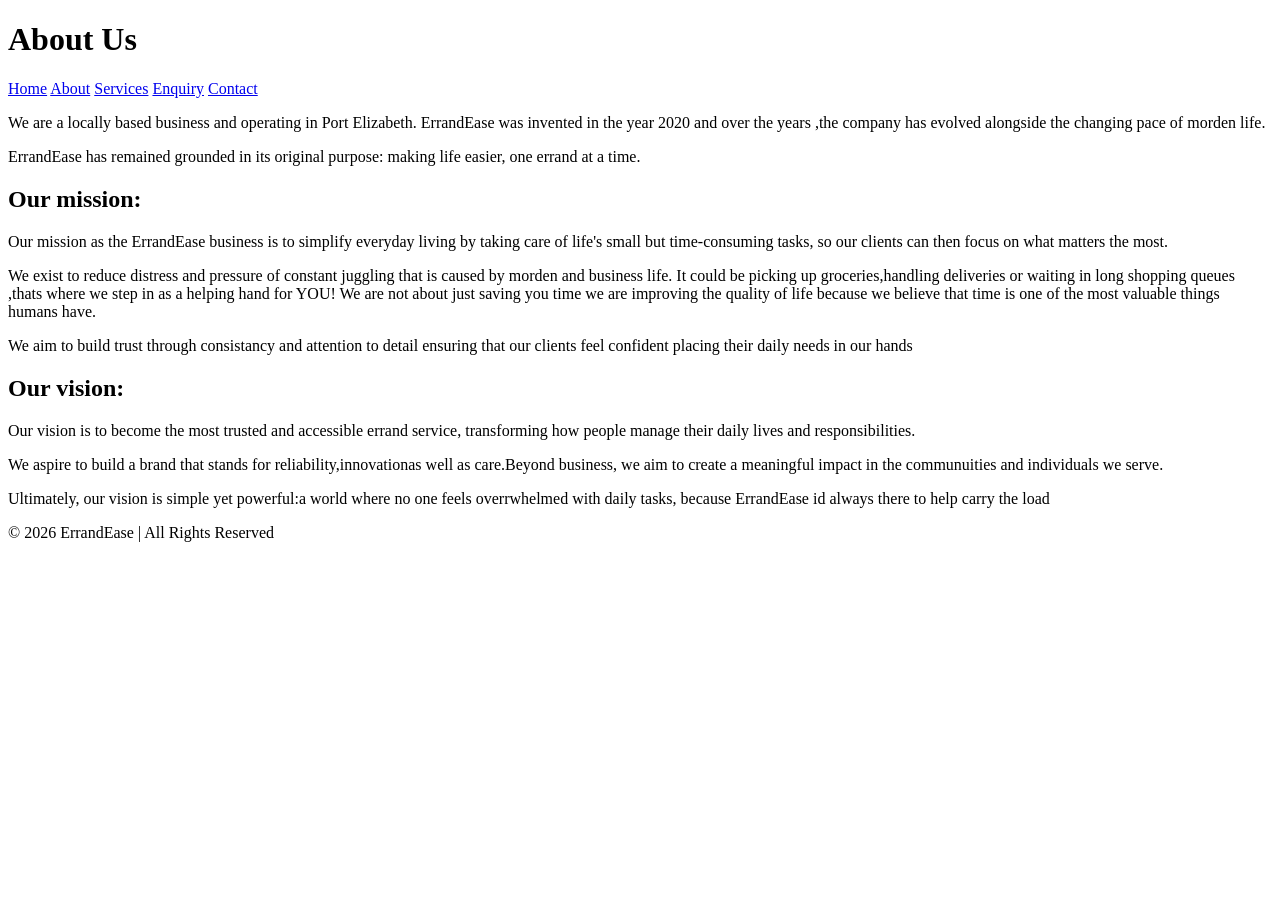
==== about.html @ 6e63abb4 "first commit" ====
<!DOCTYPE html>
<html lang="en">
<head>
    <meta charset="UTF-8">
    <meta name="viewport" content="width=device-width, initial-scale=1.0">
    <title>About</title>
</head>
<body>
    <h1>About Us</h1>
    <nav>
        <a href="index.html">Home</a>
        <a href="about.html">About</a>
        <a href="services.html">Services</a>
        <a href="enquiry.html">Enquiry</a>
        <a href="contact.html">Contact</a>
    </nav>
    <p>We are a locally based business and operating in Port Elizabeth. ErrandEase was invented in the year 2020 and over the years ,the company has evolved alongside the changing pace of morden life.
    <p>ErrandEase has remained grounded in its original purpose: making life easier, one errand at a time.</p>
    <h2>Our mission:</h2>
    <p>Our mission as the ErrandEase business is to simplify everyday living by taking care of life's small but time-consuming tasks, so our clients can then focus on what matters the most.
    <p>We exist to reduce distress and pressure of constant juggling that  is caused by morden and business life.
        It could be picking up groceries,handling deliveries or waiting in long shopping queues ,thats where we step in as a helping hand for YOU!
        We are not about just saving you time we are improving the quality of life because we believe that time is one of the most valuable things humans have.
    <p>We aim to build trust through consistancy and attention to detail  ensuring that our clients feel confident placing their daily needs in our hands </p>
    <h2>Our vision:</h2>
    <p>Our vision is to become the most trusted and accessible errand service, transforming how people manage their daily lives and responsibilities.
    <p>We aspire to build a brand that stands for reliability,innovationas well as care.Beyond business, we aim to create a meaningful impact in the communuities and individuals we serve.
    <p>Ultimately, our vision is simple yet powerful:a world where no one feels overrwhelmed with daily tasks, because ErrandEase id always there to help carry the load</p>
<footer>
    <p>&copy; 2026 ErrandEase | All Rights Reserved</p>
</footer>

</body>
</html>
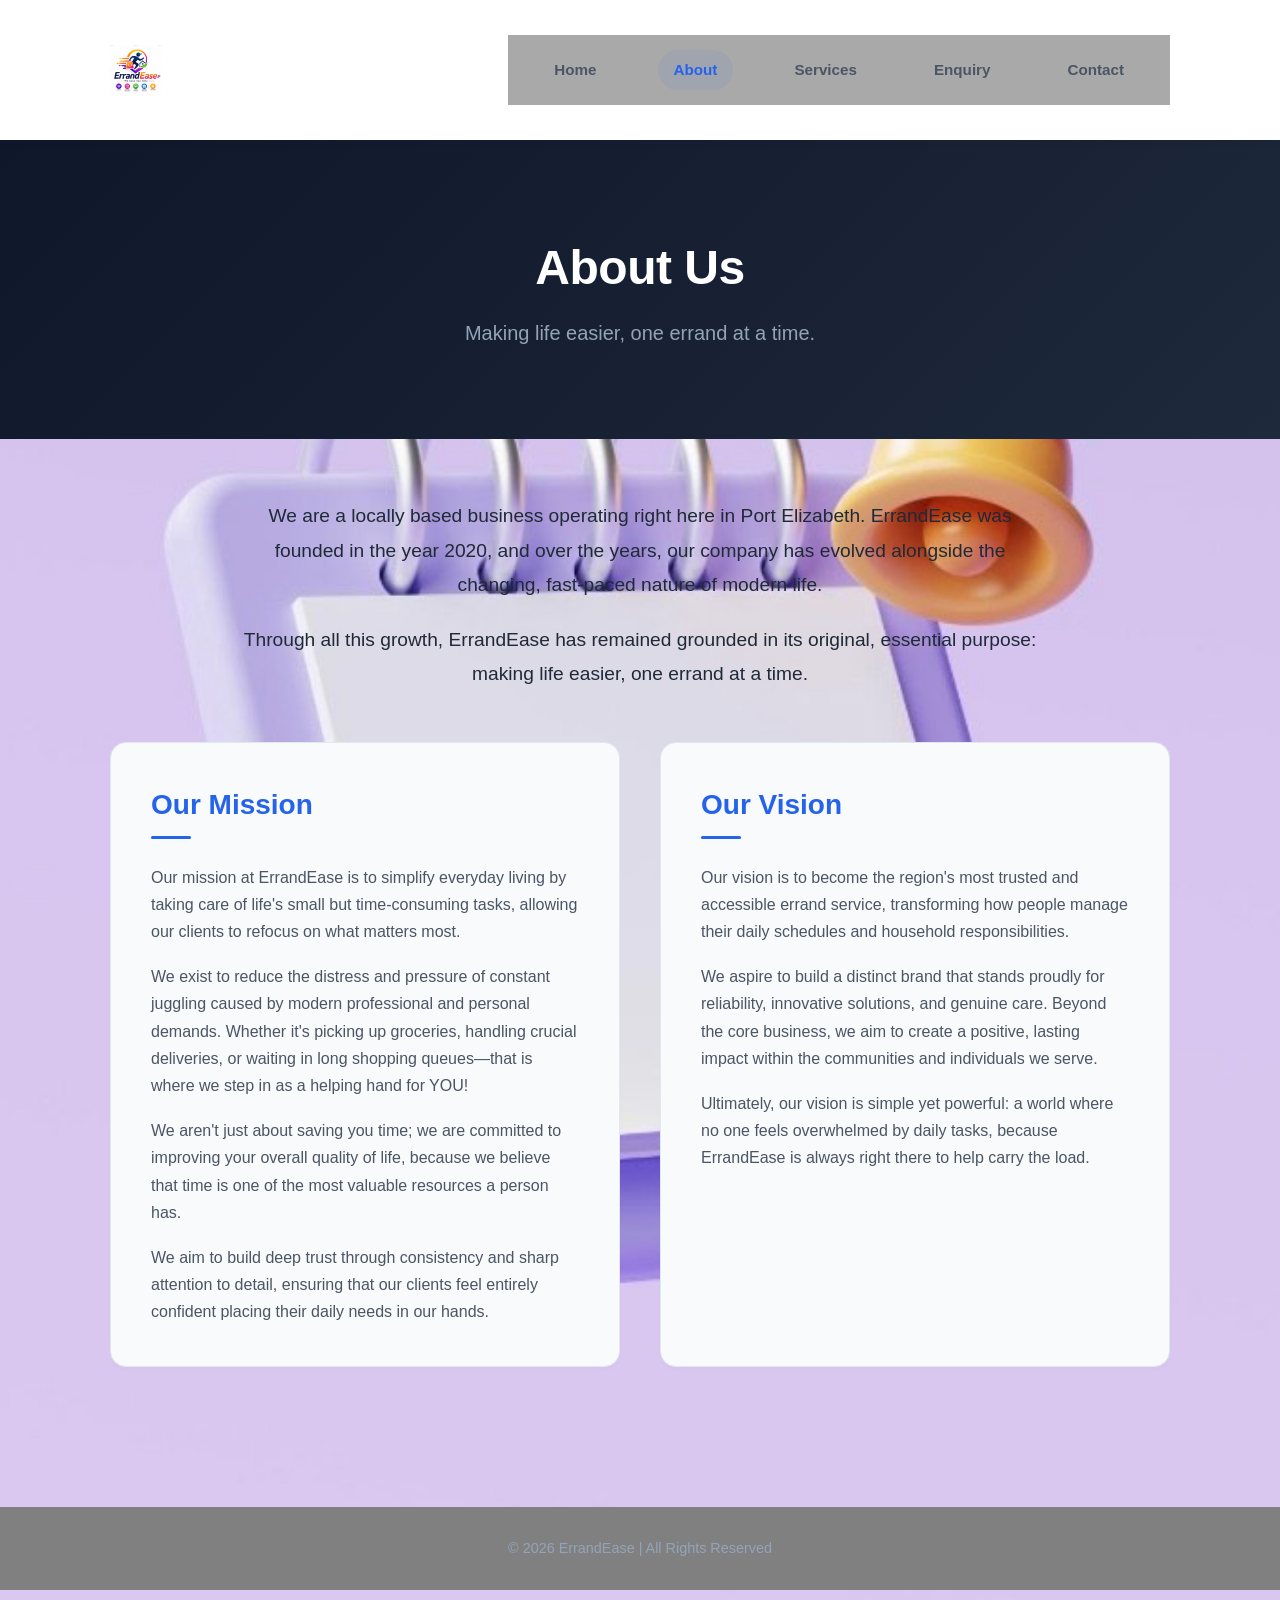
==== commit 464c1201: "updated website" ====
--- a/about.html
+++ b/about.html
@@ -3,32 +3,65 @@
 <head>
     <meta charset="UTF-8">
     <meta name="viewport" content="width=device-width, initial-scale=1.0">
-    <title>About</title>
+    <link rel="stylesheet" href="./CSS/style.css">
+    <title>ErrandEase | About Us</title>
 </head>
 <body>
-    <h1>About Us</h1>
-    <nav>
-        <a href="index.html">Home</a>
-        <a href="about.html">About</a>
-        <a href="services.html">Services</a>
-        <a href="enquiry.html">Enquiry</a>
-        <a href="contact.html">Contact</a>
-    </nav>
-    <p>We are a locally based business and operating in Port Elizabeth. ErrandEase was invented in the year 2020 and over the years ,the company has evolved alongside the changing pace of morden life.
-    <p>ErrandEase has remained grounded in its original purpose: making life easier, one errand at a time.</p>
-    <h2>Our mission:</h2>
-    <p>Our mission as the ErrandEase business is to simplify everyday living by taking care of life's small but time-consuming tasks, so our clients can then focus on what matters the most.
-    <p>We exist to reduce distress and pressure of constant juggling that  is caused by morden and business life.
-        It could be picking up groceries,handling deliveries or waiting in long shopping queues ,thats where we step in as a helping hand for YOU!
-        We are not about just saving you time we are improving the quality of life because we believe that time is one of the most valuable things humans have.
-    <p>We aim to build trust through consistancy and attention to detail  ensuring that our clients feel confident placing their daily needs in our hands </p>
-    <h2>Our vision:</h2>
-    <p>Our vision is to become the most trusted and accessible errand service, transforming how people manage their daily lives and responsibilities.
-    <p>We aspire to build a brand that stands for reliability,innovationas well as care.Beyond business, we aim to create a meaningful impact in the communuities and individuals we serve.
-    <p>Ultimately, our vision is simple yet powerful:a world where no one feels overrwhelmed with daily tasks, because ErrandEase id always there to help carry the load</p>
-<footer>
-    <p>&copy; 2026 ErrandEase | All Rights Reserved</p>
-</footer>
+
+    <!-- HEADER & NAVIGATION -->
+    <header class="main-header">
+        <div class="header-container">
+            <div class="logo">
+                <img src="images/my logo.png" alt="ErrandEase Logo">
+            </div>
+            <nav class="navbar">
+                <a href="index.html">Home</a>
+                <a href="about.html" class="active">About</a>
+                <a href="services.html">Services</a>
+                <a href="enquiry.html">Enquiry</a>
+                <a href="contact.html">Contact</a>
+            </nav>
+        </div>
+    </header>
+
+    <!-- ABOUT BANNER -->
+    <section class="about-banner">
+        <div class="banner-content">
+            <h1>About Us</h1>
+            <p>Making life easier, one errand at a time.</p>
+        </div>
+    </section>
+
+    <!-- OUR STORY / INTRO SECTION -->
+    <section class="about-container">
+        <div class="about-story">
+            <p>We are a locally based business operating right here in Port Elizabeth. ErrandEase was founded in the year 2020, and over the years, our company has evolved alongside the changing, fast-paced nature of modern life.</p>
+            <p>Through all this growth, ErrandEase has remained grounded in its original, essential purpose: making life easier, one errand at a time.</p>
+        </div>
+
+        <!-- MISSION & VISION VALUES GRID -->
+        <div class="values-grid">
+            <div class="value-card">
+                <h2>Our Mission</h2>
+                <p>Our mission at ErrandEase is to simplify everyday living by taking care of life's small but time-consuming tasks, allowing our clients to refocus on what matters most.</p>
+                <p>We exist to reduce the distress and pressure of constant juggling caused by modern professional and personal demands. Whether it's picking up groceries, handling crucial deliveries, or waiting in long shopping queues—that is where we step in as a helping hand for YOU!</p>
+                <p>We aren't just about saving you time; we are committed to improving your overall quality of life, because we believe that time is one of the most valuable resources a person has.</p>
+                <p>We aim to build deep trust through consistency and sharp attention to detail, ensuring that our clients feel entirely confident placing their daily needs in our hands.</p>
+            </div>
+
+            <div class="value-card">
+                <h2>Our Vision</h2>
+                <p>Our vision is to become the region's most trusted and accessible errand service, transforming how people manage their daily schedules and household responsibilities.</p>
+                <p>We aspire to build a distinct brand that stands proudly for reliability, innovative solutions, and genuine care. Beyond the core business, we aim to create a positive, lasting impact within the communities and individuals we serve.</p>
+                <p>Ultimately, our vision is simple yet powerful: a world where no one feels overwhelmed by daily tasks, because ErrandEase is always right there to help carry the load.</p>
+            </div>
+        </div>
+    </section>
+
+    <!-- FOOTER -->
+    <footer class="main-footer">
+        <p>&copy; 2026 ErrandEase | All Rights Reserved</p>
+    </footer>
 
 </body>
-</html>
+</html>
--- a/CSS/style.css
+++ b/CSS/style.css
@@ -0,0 +1,751 @@
+/* ====================================
+   GLOBAL STYLES
+==================================== */
+
+body {
+    background-image: url('../images/BACK.jpeg');
+    background-size: cover;
+    background-position: center;
+    background-repeat: no-repeat;
+    margin: 0;
+    height: 180vh;
+    background-color:mintcream;
+    margin: 0;
+    font-family: Arial, sans-serif;
+
+    font-family: Arial, sans-serif;
+    background-color: white;
+
+    display: flex;
+    flex-direction: column;
+    min-height: 180vh;
+}
+
+nav {
+    background-color:darkgrey;
+    padding: 15px;
+    text-align: center;
+}
+
+nav a {
+    color: purple;
+    text-decoration: none;
+    margin-right: 20px;
+}
+/* Footer styling */
+footer {
+    background-color: darkgray;
+    color: purple;
+    padding: 30px;
+    text-align: center;
+}
+
+/* ====================================
+   HOME PAGE STYLES
+==================================== */
+
+/* Color Palette Variables for Home Page */
+:root {
+    --home-primary: #2563eb;       /* Sleek professional blue */
+    --home-primary-hover: #1d4ed8;
+    --home-text: #1f2937;          /* Charcoal */
+    --home-muted: #4b5563;         /* Slate Grey */
+    --home-bg-light: #f8fafc;      /* Soft background alternative */
+}
+
+/* Layout Container */
+.home-container {
+    max-width: 1100px;
+    margin: 0 auto;
+    padding: 60px 10px;
+}
+
+/* Section Headings */
+.section-title {
+    font-size: 2rem;
+    text-align: center;
+    margin-bottom: 40px;
+    color: var(--home-text);
+    text-transform: capitalize;
+}
+.section-title::after {
+    content: '';
+    display: block;
+    width: 50px;
+    height: 3px;
+    background-color: var(--home-primary);
+    margin: 10px auto 0;
+    border-radius: 2px;
+}
+
+/* Header & Navigation Layout */
+.main-header {
+    background-color: #ffffff;
+    box-shadow: 0 2px 10px rgba(0, 0, 0, 0.05);
+    position: sticky;
+    top: 0;
+    z-index: 1000;
+}
+
+.header-container {
+    max-width: 1100px;
+    margin: 0 auto;
+    padding: 15px 20px;
+    display: flex;
+    align-items: center;
+    justify-content: space-between;
+    flex-wrap: wrap;
+}
+
+.logo img {
+    max-height: 50px; /* Keeps your logo perfectly proportioned in the bar */
+    width: auto;
+    display: block;
+}
+
+.navbar {
+    display: flex;
+    gap: 15px;
+}
+
+.navbar a {
+    text-decoration: none;
+    color: var(--home-muted);
+    font-weight: 600;
+    font-size: 0.95rem;
+    padding: 8px 16px;
+    border-radius: 20px;
+    transition: all 0.3s ease;
+}
+
+.navbar a:hover, .navbar a.active {
+    color: var(--home-primary);
+    background-color: rgba(37, 99, 235, 0.08);
+}
+
+/* Hero Section Upgrade */
+.hero {
+    background: linear-gradient(135deg, #e0f2fe 0%, #f0fdf4 100%); /* Clean modern gradient */
+    padding: 100px 20px;
+    text-align: center;
+}
+
+.hero-content {
+    max-width: 700px;
+    margin: 0 auto;
+}
+
+.hero h1 {
+    font-size: 3rem;
+    color: #0f172a;
+    margin-bottom: 20px;
+    font-weight: 800;
+}
+
+.hero p {
+    font-size: 1.2rem;
+    color: var(--home-muted);
+    margin-bottom: 30px;
+}
+
+.hero-buttons {
+    display: flex;
+    gap: 15px;
+    justify-content: center;
+}
+
+/* Buttons */
+.hero button {
+    font-size: 1rem;
+    font-weight: 600;
+    padding: 12px 28px;
+    border-radius: 30px;
+    cursor: pointer;
+    transition: all 0.3s ease;
+    border: none;
+}
+
+.btn-primary {
+    background-color: var(--home-primary);
+    color: #ffffff;
+    box-shadow: 0 4px 14px rgba(37, 99, 235, 0.2);
+}
+
+.btn-primary:hover {
+    background-color: var(--home-primary-hover);
+    transform: translateY(-2px);
+}
+
+.btn-secondary {
+    background-color: transparent;
+    color: var(--home-primary);
+    border: 2px solid var(--home-primary);
+}
+
+.btn-secondary:hover {
+    background-color: rgba(37, 99, 235, 0.05);
+    transform: translateY(-2px);
+}
+
+/* Who We Help Cards Grid */
+.audience-grid {
+    display: grid;
+    grid-template-columns: repeat(auto-fit, minmax(220px, 1fr));
+    gap: 25px;
+}
+
+.home-card {
+    background-color: var(--home-bg-light);
+    border: 1px solid #e2e8f0;
+    padding: 30px 20px;
+    border-radius: 12px;
+    text-align: center;
+    transition: transform 0.3s ease, box-shadow 0.3s ease;
+}
+
+.home-card:hover {
+    transform: translateY(-5px);
+    box-shadow: 0 10px 20px rgba(0, 0, 0, 0.05);
+}
+
+.home-card h3 {
+    color: var(--home-primary);
+    margin-bottom: 12px;
+}
+
+/* Testimonials Layout */
+.testimonials-section {
+    background-color: var(--home-bg-light);
+}
+
+.testimonials-container {
+    display: flex;
+    flex-direction: column;
+    gap: 20px;
+    max-width: 800px;
+    margin: 0 auto;
+}
+
+.testimonial-card {
+    background: #ffffff;
+    padding: 25px 30px;
+    border-radius: 12px;
+    border-left: 5px solid var(--home-primary);
+    box-shadow: 0 2px 5px rgba(0,0,0,0.02);
+}
+
+.testimonial-card p {
+    font-style: italic;
+    font-size: 1.1rem;
+    color: var(--home-text);
+}
+
+/* Footer Layout */
+.main-footer {
+    background-color: gray;
+    color: #94a3b8;
+    text-align: center;
+    padding: 30px 20px;
+}
+
+/* Mobile Responsive Optimization */
+@media (max-width: 650px) {
+    .header-container {
+        flex-direction: column;
+        gap: 15px;
+    }
+    .hero h1 {
+        font-size: 2.2rem;
+    }
+    .hero-buttons {
+        flex-direction: column;
+    }
+    .hero button {
+        width: 100%;
+    }
+}
+
+/* ====================================
+   ABOUT PAGE STYLES
+==================================== */
+
+/* Main Layout Wrapper */
+.about-container {
+    max-width: 1100px;
+    margin: 0 auto;
+    padding: 60px 20px 100px 20px; /* Generous bottom padding replaces <br> tags */
+}
+
+/* About Intro Text Style */
+.about-story {
+    max-width: 800px;
+    margin: 0 auto 50px auto;
+    text-align: center;
+}
+
+.about-story p {
+    font-size: 1.2rem;
+    color: var(--home-text);
+    margin-bottom: 20px;
+    line-height: 1.8;
+}
+
+/* About Page Banner Upgraded */
+.about-banner {
+    background: linear-gradient(135deg, #0f172a 0%, #1e293b 100%); /* Deep sleek charcoal gradient */
+    padding: 90px 20px;
+    text-align: center;
+    color: #ffffff;
+}
+
+.banner-content max-width {
+    max-width: 700px;
+    margin: 0 auto;
+}
+
+.about-banner h1 {
+    font-size: 3rem;
+    font-weight: 800;
+    margin-bottom: 10px;
+    letter-spacing: -0.5px;
+}
+
+.about-banner p {
+    font-size: 1.25rem;
+    color: #94a3b8; /* Soft blue-grey text */
+    font-weight: 500;
+}
+
+/* Mission & Vision Columns */
+.values-grid {
+    display: grid;
+    grid-template-columns: repeat(auto-fit, minmax(450px, 1fr));
+    gap: 40px;
+    margin-top: 20px;
+}
+
+.value-card {
+    background-color: var(--home-bg-light);
+    border: 1px solid #e2e8f0;
+    padding: 40px;
+    border-radius: 16px;
+    box-shadow: 0 4px 6px -1px rgba(0, 0, 0, 0.02);
+}
+
+.value-card h2 {
+    font-size: 1.75rem;
+    color: var(--home-primary);
+    margin-bottom: 25px;
+    position: relative;
+}
+
+/* Left-aligned accent line under column titles */
+.value-card h2::after {
+    content: '';
+    display: block;
+    width: 40px;
+    height: 3px;
+    background-color: var(--home-primary);
+    margin-top: 8px;
+    border-radius: 2px;
+}
+
+.value-card p {
+    font-size: 1rem;
+    color: var(--home-muted);
+    margin-bottom: 18px;
+    line-height: 1.7;
+}
+
+.value-card p:last-child {
+    margin-bottom: 0;
+}
+
+/* Responsive adjust for smaller tablets / mobile viewports */
+@media (max-width: 768px) {
+    .values-grid {
+        grid-template-columns: 1fr; /* Stacks column cards comfortably on mobile */
+        gap: 30px;
+    }
+    
+    .value-card {
+        padding: 25px;
+    }
+
+    .about-banner h1 {
+        font-size: 2.4rem;
+    }
+}
+ /*====================================
+   SERVICES PAGE STYLE
+===================================*/
+
+/* Reset and Base Styles */
+* {
+    margin: 0;
+    padding: 0;
+    box-sizing: border-box;
+    font-family: 'Segoe UI', Tahoma, Geneva, Verdana, sans-serif;
+}
+
+body {
+    background-color: #f8f9fa;
+    color: #333;
+    line-height: 1.6;
+}
+
+/* Header & Navigation Layout */
+.main-header {
+    background-color: #ffffff;
+    box-shadow: 0 2px 10px rgba(0, 0, 0, 0.05);
+    position: sticky;
+    top: 0;
+    z-index: 1000;
+}
+
+.header-container {
+    max-width: 1100px;
+    margin: 0 auto;
+    padding: 15px 20px;
+    display: flex;
+    align-items: center;
+    justify-content: space-between;
+    flex-wrap: wrap;
+}
+/* Header & Navigation Styling */
+header {
+    background-color: #ffffff;
+    padding: 20px;
+    text-align: center;
+    box-shadow: 0 2px 5px rgba(0,0,0,0.05);
+}
+
+header h2 {
+    color: #2c3e50;
+    margin-bottom: 15px;
+    font-size: 2rem;
+}
+
+.logo img {
+    max-height: 50px;
+    width: auto;
+    display: block;
+}
+
+.navbar {
+    display: flex;
+    gap: 15px;
+}
+
+.navbar a {
+    text-decoration: none;
+    color:var(--home-muted) ;
+    font-weight: 600;
+    font-size: 0.95rem;
+    padding: 8px 16px;
+    border-radius: 20px;
+    transition: all 0.3s ease;
+}
+
+nav a {
+    text-decoration: none;
+    color: #555;
+    margin: 0 15px;
+    font-weight: 600;
+    transition: color 0.3s ease;
+}
+
+nav a:hover, nav a.active {
+    color: #3498db; /* Professional blue tint */
+}
+
+/* Services Layout */
+.services-container {
+    max-width: 1200px;
+    margin: 40px auto;
+    padding: 0 20px;
+    display: grid;
+    grid-template-columns: repeat(auto-fit, minmax(280px, 1fr));
+    gap: 30px;
+}
+
+/* Card Styling */
+.card {
+    background: #ffffff;
+    border-radius: 12px;
+    padding: 30px 20px;
+    text-align: center;
+    box-shadow: 0 4px 15px rgba(0, 0, 0, 0.05);
+    transition: transform 0.3s ease, box-shadow 0.3s ease;
+    display: flex;
+    flex-direction: column;
+    justify-content: space-between;
+}
+
+.card:hover {
+    transform: translateY(-5px);
+    box-shadow: 0 8px 25px rgba(0, 0, 0, 0.1);
+}
+
+/* Icon Styles */
+.card .icon {
+    font-size: 2.5rem;
+    color: #3498db;
+    margin-bottom: 15px;
+}
+
+.card h3 {
+    color: #2c3e50;
+    margin-bottom: 10px;
+    font-size: 1.4rem;
+}
+
+.card p {
+    color: #7f8c8d;
+    font-size: 0.95rem;
+    margin-bottom: 20px;
+}
+
+.calender-icon {
+    font-size: 26px;
+    color: #6b7280;
+    background: #f3f4f6;
+    padding: 10px;
+    border-radius: 10px;
+}
+
+/* Mini Image Gallery Inside Cards */
+.card-gallery {
+    display: flex;
+    gap: 8px;
+    justify-content: center;
+    margin-top: auto; /* Pushes gallery to the bottom of the card */
+}
+
+.card-gallery img {
+    width: 60px;
+    height: 60px;
+    object-fit: cover; /* Prevents stretching */
+    border-radius: 6px;
+    border: 1px solid #e0e0e0;
+}
+
+/* Booking Button Container */
+.cta-section {
+    text-align: center;
+    margin: 40px 0;
+}
+
+.btn-book {
+    background-color: #3498db;
+    color: white;
+    border: none;
+    padding: 12px 35px;
+    font-size: 1.1rem;
+    font-weight: bold;
+    border-radius: 25px;
+    cursor: pointer;
+    transition: background-color 0.3s ease, transform 0.2s ease;
+    box-shadow: 0 4px 10px rgba(52, 152, 219, 0.3);
+}
+
+.btn-book:hover {
+    background-color: #2980b9;
+    transform: scale(1.05);
+}
+
+/* Footer styling */
+footer {
+    text-align: center;
+    padding: 20px;
+    background-color: #2c3e50;
+    color: #ecf0f1;
+    font-size: 0.9rem;
+    margin-top: 40px;
+}
+
+ /*====================================
+   CONTACT PAGE STYLE
+==================================== */
+
+.contact-form {
+    width: 50%;
+    margin: auto;
+}
+
+.contact-form input,
+.contact-form textarea {
+    width: 100%;
+    padding: 10px;
+    margin-bottom: 15px;
+}
+.contact-container {
+max-width: 1200px; /* Widened slightly to elegantly support all 3 columns */
+width: 100%;
+background: #ffffff;
+border-radius: 12px;
+box-shadow: 0 10px 30px rgba(0, 0, 0, 0.08);
+overflow: hidden;
+margin: 40px auto;
+}
+
+.contact-wrapper {
+display: flex;
+width: 100%;
+align-items: stretch; /* Forces columns to be exactly equal heights */
+}
+
+/* COLUMN 1: SIDE DETAILS PANEL */
+.side-details {
+flex: 0.9; /* Slightly tighter proportional scale */
+background: grey;
+color: #ffffff;
+padding: 35px;
+display: flex;
+flex-direction: column;
+}
+
+.side-details h2 {
+font-size: 1.8rem;
+font-weight: 700;
+margin-bottom: 12px;
+color: #ffffff;
+}
+
+.side-desc {
+font-size: 0.85rem;
+line-height: 1.5;
+opacity: 0.9;
+margin-bottom: 30px;
+}
+
+.info-links {
+display: flex;
+flex-direction: column;
+gap: 25px;
+}
+
+.info-item {
+display: flex;
+align-items: flex-start;
+gap: 15px;
+}
+
+.info-icon {
+background: rgba(255, 255, 255, 0.2);
+width: 44px;
+height: 44px;
+border-radius: 50%;
+display: flex;
+align-items: center;
+justify-content: center;
+font-size: 1.1rem;
+flex-shrink: 0;
+}
+
+.info-text h4 {
+font-size: 1rem;
+font-weight: 600;
+margin-bottom: 3px;
+color: #ffffff;
+}
+
+.info-text p {
+font-size: 0.85rem;
+opacity: 0.85;
+line-height: 1.4;
+}
+
+/* COLUMN 2: FORM BOX CONTAINER */
+.form-container {
+flex: 1.2;
+padding: 35px;
+background: #ffffff;
+position: relative;
+}
+
+.form-container h2 {
+font-size: 1.8rem;
+color: #333333;
+margin-bottom: 25px;
+font-weight: 600;
+}
+
+.input-group {
+margin-bottom: 15px;
+}
+
+.input-group label {
+display: block;
+font-size: 0.85rem;
+font-weight: 500;
+color: #666666;
+margin-bottom: 6px;
+text-align: left;
+}
+
+.input-group input,
+.input-group textarea {
+width: 100%;
+padding: 10px 14px;
+border: 1px solid #dddddd;
+border-radius: 6px;
+font-size: 0.9rem;
+outline: none;
+transition: border-color 0.3s ease;
+background: #fafafa;
+color: #333333;
+}
+
+.input-group input:focus,
+.input-group textarea:focus {
+border-color: #00bcd4;
+background: #ffffff;
+}
+
+.input-group textarea {
+resize: none;
+}
+
+.submit-btn {
+width: 100%;
+padding: 12px;
+background: #131415;
+color: #ffffff;
+border: none;
+border-radius: 6px;
+font-size: 0.95rem;
+font-weight: 600;
+cursor: pointer;
+transition: background 0.3s ease, transform 0.1s ease;
+margin-top: 5px;
+}
+
+.submit-btn:hover {
+background: #0097a7;
+}
+
+/* RESPONSIVE MEDIA BREAKPOINTS */
+@media (max-width: 991px) {
+.contact-wrapper {
+flex-direction: column;
+}
+
+.side-details, .form-container, .map-container-panel {
+width: 100%;
+flex: none;
+}
+
+.side-details, .form-container {
+padding: 30px 20px;
+}
+
+.map-container-panel {
+height: 300px; /* Restores a comfortable, proportional layout profile on mobile screens */
+}
+
+.map-container-panel iframe {
+position: relative;
+height: 300px;
+}
+}
